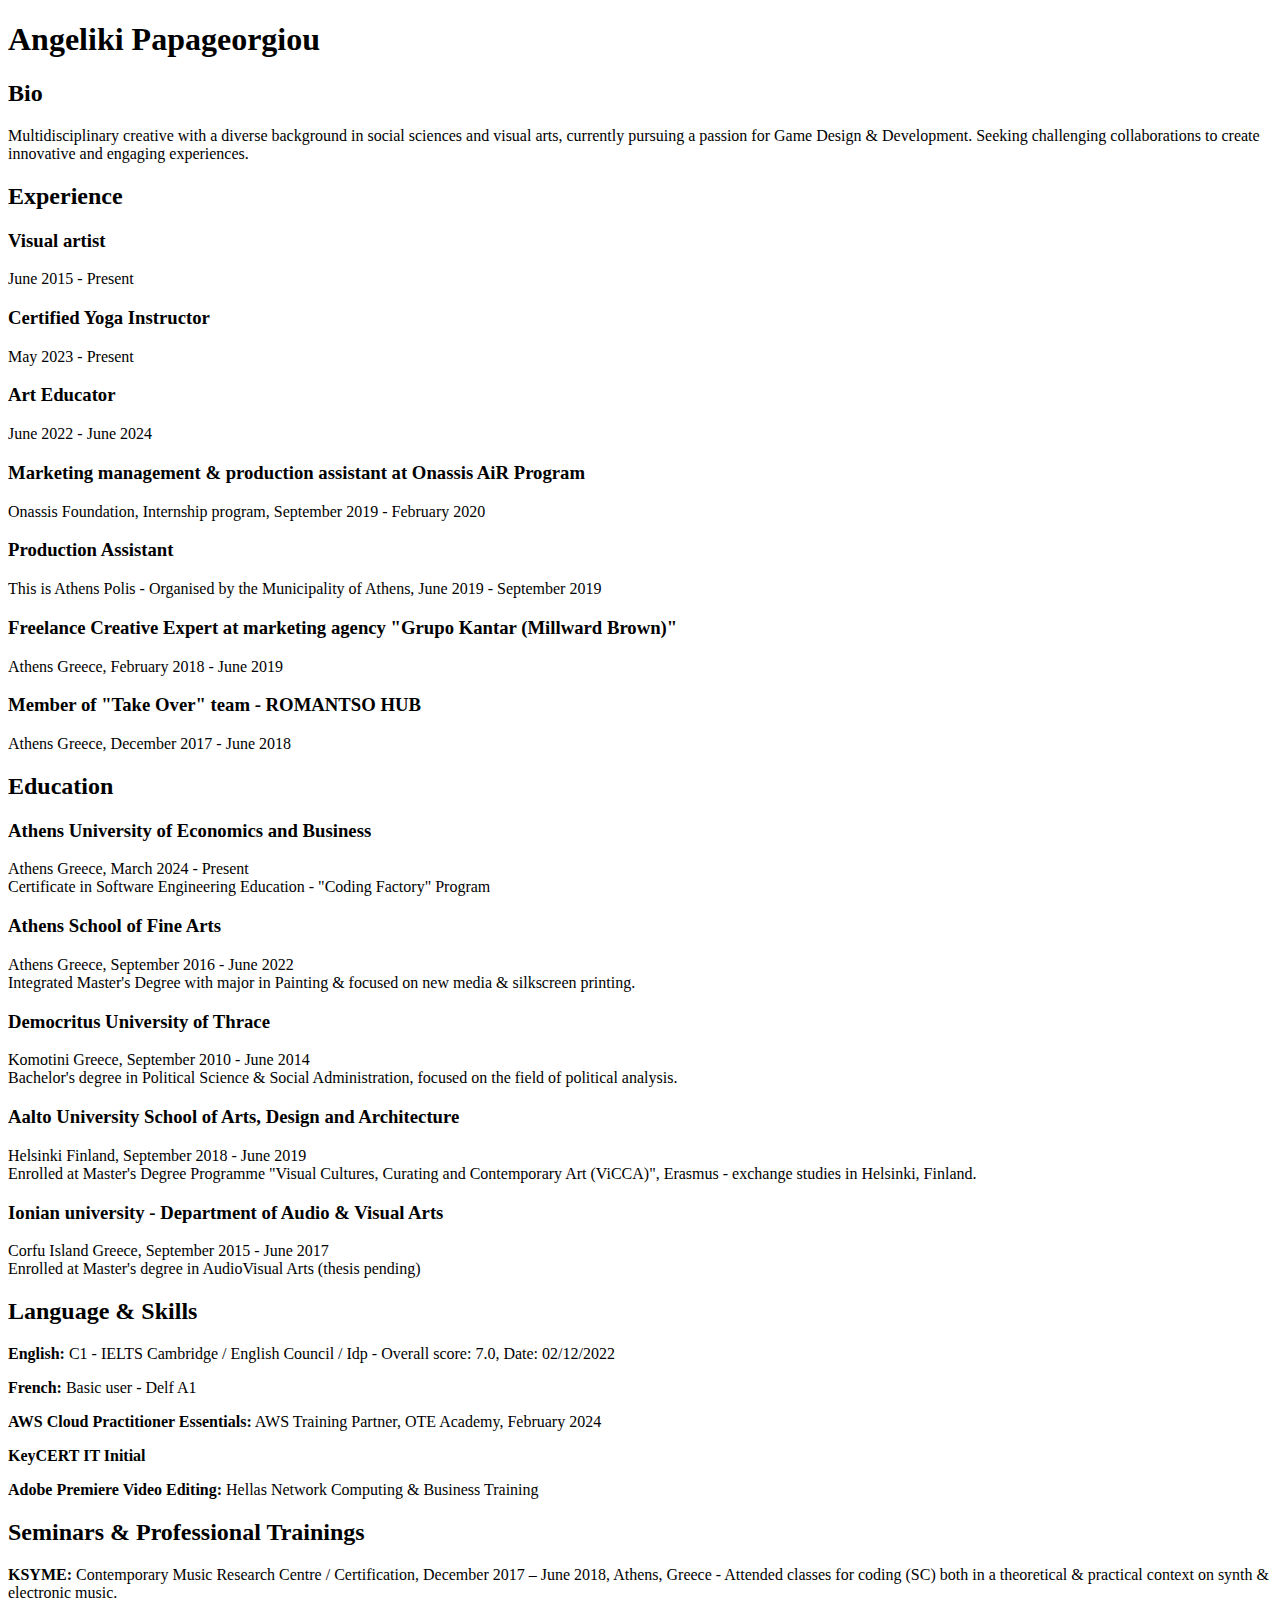
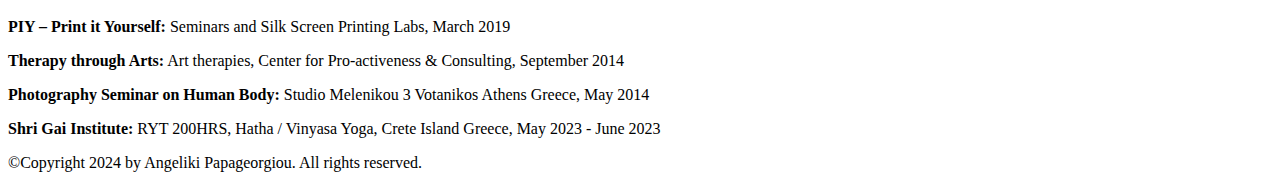
==== bio.html @ 5687f8e2 "Add files via upload" ====
<!DOCTYPE html>
<html>
<head>
  <title>Angeliki Papageorgiou - Bio</title>
</head>
<body>
  <h1>Angeliki Papageorgiou</h1>
  
  <h2>Bio</h2>
  <p>Multidisciplinary creative with a diverse background in social sciences and visual arts, currently pursuing a passion for Game Design & Development. Seeking challenging collaborations to create innovative and engaging experiences.</p>

  <h2>Experience</h2>
  <h3>Visual artist</h3>
  <p>June 2015 - Present</p>

  <h3>Certified Yoga Instructor</h3>
  <p>May 2023 - Present</p>

  <h3>Art Educator</h3>
  <p>June 2022 - June 2024</p>

  <h3>Marketing management & production assistant at Onassis AiR Program</h3>
  <p>Onassis Foundation, Internship program, September 2019 - February 2020</p>

  <h3>Production Assistant</h3>
  <p>This is Athens Polis - Organised by the Municipality of Athens, June 2019 - September 2019</p>

  <h3>Freelance Creative Expert at marketing agency "Grupo Kantar (Millward Brown)"</h3>
  <p>Athens Greece, February 2018 - June 2019</p>

  <h3>Member of "Take Over" team - ROMANTSO HUB</h3>
  <p>Athens Greece, December 2017 - June 2018</p>

  <h2>Education</h2>
  <h3>Athens University of Economics and Business</h3>
  <p>Athens Greece, March 2024 - Present<br>
  Certificate in Software Engineering Education - "Coding Factory" Program</p>

  <h3>Athens School of Fine Arts</h3>
  <p>Athens Greece, September 2016 - June 2022<br>
  Integrated Master's Degree with major in Painting & focused on new media & silkscreen printing.</p>

  <h3>Democritus University of Thrace</h3>
  <p>Komotini Greece, September 2010 - June 2014<br>
  Bachelor's degree in Political Science & Social Administration, focused on the field of political analysis.</p>

  <h3>Aalto University School of Arts, Design and Architecture</h3>
  <p>Helsinki Finland, September 2018 - June 2019<br>
  Enrolled at Master's Degree Programme "Visual Cultures, Curating and Contemporary Art (ViCCA)", Erasmus - exchange studies in Helsinki, Finland.</p>

  <h3>Ionian university - Department of Audio & Visual Arts</h3>
  <p>Corfu Island Greece, September 2015 - June 2017<br>
  Enrolled at Master's degree in AudioVisual Arts (thesis pending)</p>

  <h2>Language & Skills</h2>
  <p><strong>English:</strong> C1 - IELTS Cambridge / English Council / Idp - Overall score: 7.0, Date: 02/12/2022</p>
  <p><strong>French:</strong> Basic user - Delf A1</p>
  <p><strong>AWS Cloud Practitioner Essentials:</strong> AWS Training Partner, OTE Academy, February 2024</p>
  <p><strong>KeyCERT IT Initial</strong></p>
  <p><strong>Adobe Premiere Video Editing:</strong> Hellas Network Computing & Business Training</p>

  <h2>Seminars & Professional Trainings</h2>
  <p><strong>KSYME:</strong> Contemporary Music Research Centre / Certification, December 2017 – June 2018, Athens, Greece - Attended classes for coding (SC) both in a theoretical & practical context on synth & electronic music.</p>
  <p><strong>PIY – Print it Yourself:</strong> Seminars and Silk Screen Printing Labs, March 2019</p>
  <p><strong>Therapy through Arts:</strong> Art therapies, Center for Pro-activeness & Consulting, September 2014</p>
  <p><strong>Photography Seminar on Human Body:</strong> Studio Melenikou 3 Votanikos Athens Greece, May 2014</p>
  <p><strong>Shri Gai Institute:</strong> RYT 200HRS, Hatha / Vinyasa Yoga, Crete Island Greece, May 2023 - June 2023</p>


  <p>&copy;Copyright 2024 by Angeliki Papageorgiou. All rights reserved.</p>
</body>
</html>
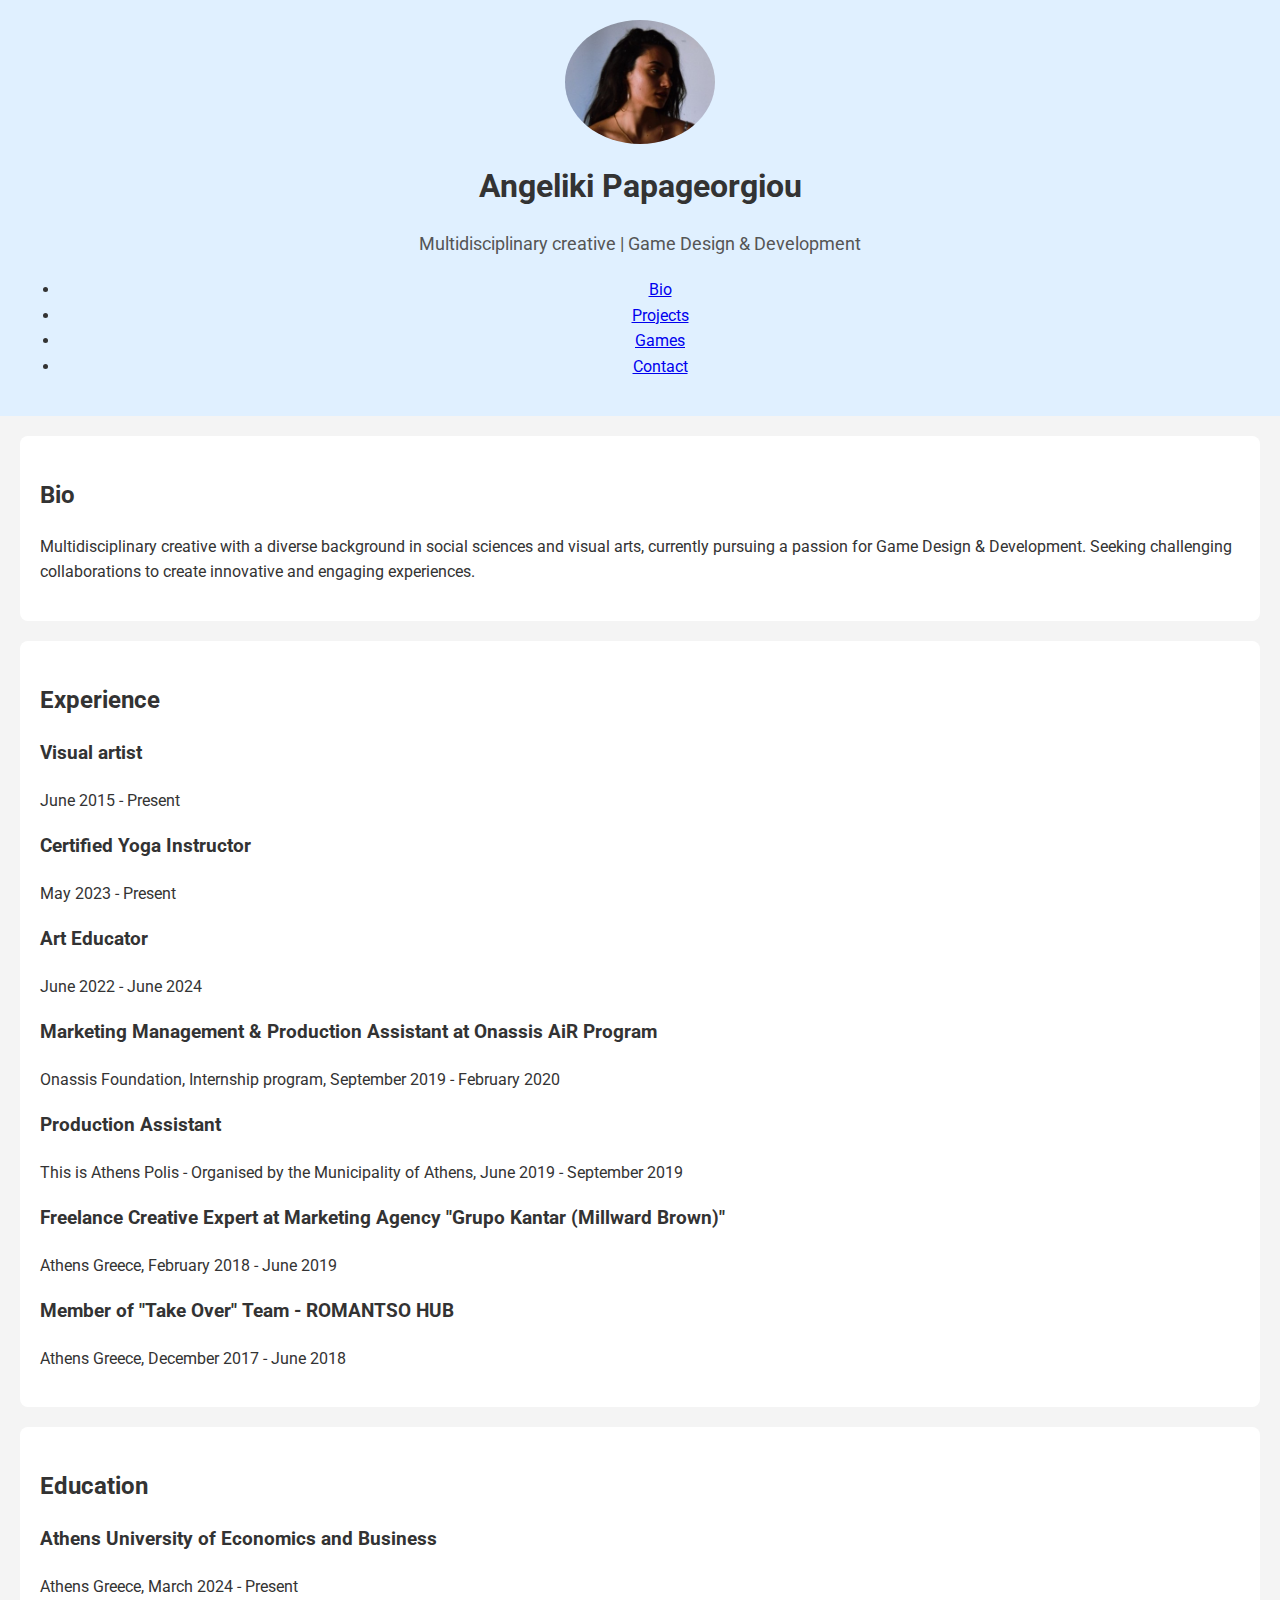
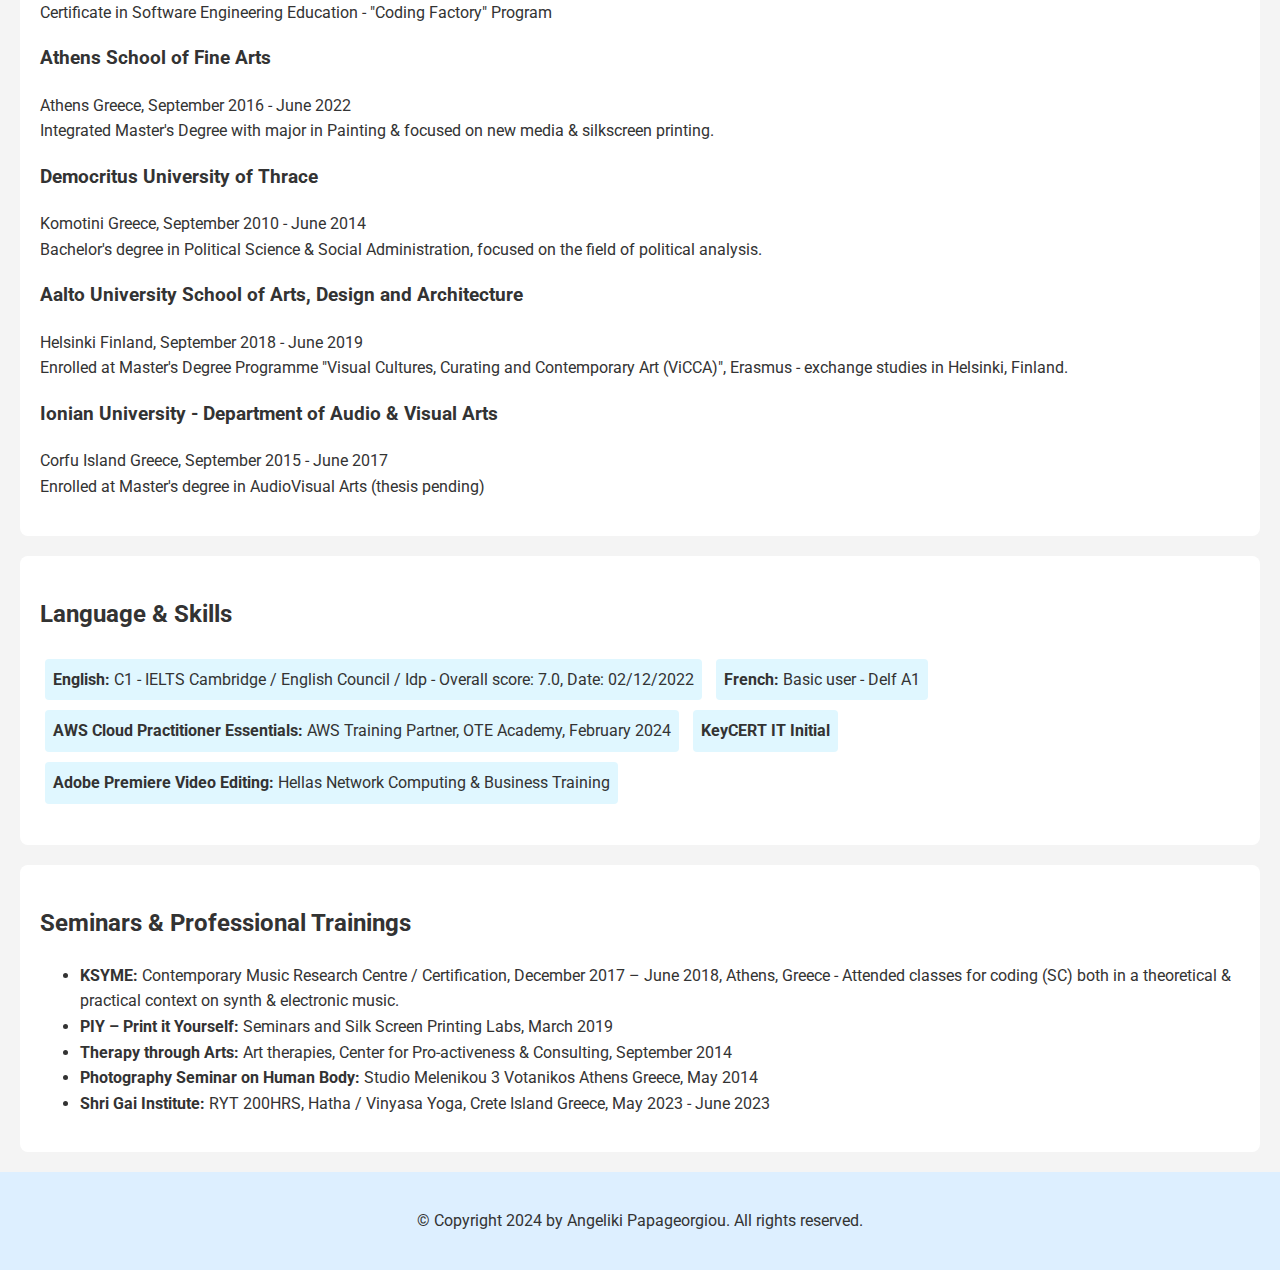
==== commit 1cf62386: "Initial commit with project files" ====
--- a/bio.html
+++ b/bio.html
@@ -1,72 +1,105 @@
 <!DOCTYPE html>
-<html>
+<html lang="en">
 <head>
+  <meta charset="UTF-8">
+  <meta name="viewport" content="width=device-width, initial-scale=1.0">
   <title>Angeliki Papageorgiou - Bio</title>
+  <link rel="preconnect" href="https://fonts.googleapis.com">
+  <link rel="preconnect" href="https://fonts.gstatic.com" crossorigin>
+  <link href="https://fonts.googleapis.com/css2?family=Roboto:wght@400;700&display=swap" rel="stylesheet">
+  <link rel="stylesheet" href="./css/bio.css"> 
 </head>
 <body>
-  <h1>Angeliki Papageorgiou</h1>
+  <header>
+    <img src="./img/photobio.jpeg" alt="Angeliki Papageorgiou" style="width:150px; height:auto; border-radius:50%;">
+    <h1>Angeliki Papageorgiou</h1>
+    <p>Multidisciplinary creative | Game Design & Development</p>
+    <nav>
+      <ul>
+          <li><a href="bio.html" target="_blank" rel="noopener noreferrer">Bio</a></li>
+          <li><a href="projects.html" target="_blank" rel="noopener noreferrer">Projects</a></li>
+          <li><a href="games.html" target="_blank" rel="noopener noreferrer">Games</a></li>
+          <li><a href="contact.html" target="_blank" rel="noopener noreferrer">Contact</a></li>
+      </ul>
+  </nav>
+  </header>
   
-  <h2>Bio</h2>
-  <p>Multidisciplinary creative with a diverse background in social sciences and visual arts, currently pursuing a passion for Game Design & Development. Seeking challenging collaborations to create innovative and engaging experiences.</p>
+  <section id="bio">
+    <h2>Bio</h2>
+    <p>Multidisciplinary creative with a diverse background in social sciences and visual arts, currently pursuing a passion for Game Design & Development. Seeking challenging collaborations to create innovative and engaging experiences.</p>
+  </section>
 
-  <h2>Experience</h2>
-  <h3>Visual artist</h3>
-  <p>June 2015 - Present</p>
+  <section id="experience">
+    <h2>Experience</h2>
+    <h3>Visual artist</h3>
+    <p>June 2015 - Present</p>
 
-  <h3>Certified Yoga Instructor</h3>
-  <p>May 2023 - Present</p>
+    <h3>Certified Yoga Instructor</h3>
+    <p>May 2023 - Present</p>
 
-  <h3>Art Educator</h3>
-  <p>June 2022 - June 2024</p>
+    <h3>Art Educator</h3>
+    <p>June 2022 - June 2024</p>
 
-  <h3>Marketing management & production assistant at Onassis AiR Program</h3>
-  <p>Onassis Foundation, Internship program, September 2019 - February 2020</p>
+    <h3>Marketing Management & Production Assistant at Onassis AiR Program</h3>
+    <p>Onassis Foundation, Internship program, September 2019 - February 2020</p>
 
-  <h3>Production Assistant</h3>
-  <p>This is Athens Polis - Organised by the Municipality of Athens, June 2019 - September 2019</p>
+    <h3>Production Assistant</h3>
+    <p>This is Athens Polis - Organised by the Municipality of Athens, June 2019 - September 2019</p>
 
-  <h3>Freelance Creative Expert at marketing agency "Grupo Kantar (Millward Brown)"</h3>
-  <p>Athens Greece, February 2018 - June 2019</p>
+    <h3>Freelance Creative Expert at Marketing Agency "Grupo Kantar (Millward Brown)"</h3>
+    <p>Athens Greece, February 2018 - June 2019</p>
 
-  <h3>Member of "Take Over" team - ROMANTSO HUB</h3>
-  <p>Athens Greece, December 2017 - June 2018</p>
+    <h3>Member of "Take Over" Team - ROMANTSO HUB</h3>
+    <p>Athens Greece, December 2017 - June 2018</p>
+  </section>
 
-  <h2>Education</h2>
-  <h3>Athens University of Economics and Business</h3>
-  <p>Athens Greece, March 2024 - Present<br>
-  Certificate in Software Engineering Education - "Coding Factory" Program</p>
+  <section id="education">  
+    <h2>Education</h2>
+    <h3>Athens University of Economics and Business</h3>
+    <p>Athens Greece, March 2024 - Present<br>
+    Certificate in Software Engineering Education - "Coding Factory" Program</p>
 
-  <h3>Athens School of Fine Arts</h3>
-  <p>Athens Greece, September 2016 - June 2022<br>
-  Integrated Master's Degree with major in Painting & focused on new media & silkscreen printing.</p>
+    <h3>Athens School of Fine Arts</h3>
+    <p>Athens Greece, September 2016 - June 2022<br>
+    Integrated Master's Degree with major in Painting & focused on new media & silkscreen printing.</p>
 
-  <h3>Democritus University of Thrace</h3>
-  <p>Komotini Greece, September 2010 - June 2014<br>
-  Bachelor's degree in Political Science & Social Administration, focused on the field of political analysis.</p>
+    <h3>Democritus University of Thrace</h3>
+    <p>Komotini Greece, September 2010 - June 2014<br>
+    Bachelor's degree in Political Science & Social Administration, focused on the field of political analysis.</p>
 
-  <h3>Aalto University School of Arts, Design and Architecture</h3>
-  <p>Helsinki Finland, September 2018 - June 2019<br>
-  Enrolled at Master's Degree Programme "Visual Cultures, Curating and Contemporary Art (ViCCA)", Erasmus - exchange studies in Helsinki, Finland.</p>
+    <h3>Aalto University School of Arts, Design and Architecture</h3>
+    <p>Helsinki Finland, September 2018 - June 2019<br>
+    Enrolled at Master's Degree Programme "Visual Cultures, Curating and Contemporary Art (ViCCA)", Erasmus - exchange studies in Helsinki, Finland.</p>
 
-  <h3>Ionian university - Department of Audio & Visual Arts</h3>
-  <p>Corfu Island Greece, September 2015 - June 2017<br>
-  Enrolled at Master's degree in AudioVisual Arts (thesis pending)</p>
+    <h3>Ionian University - Department of Audio & Visual Arts</h3>
+    <p>Corfu Island Greece, September 2015 - June 2017<br>
+    Enrolled at Master's degree in AudioVisual Arts (thesis pending)</p>
+  </section>
 
-  <h2>Language & Skills</h2>
-  <p><strong>English:</strong> C1 - IELTS Cambridge / English Council / Idp - Overall score: 7.0, Date: 02/12/2022</p>
-  <p><strong>French:</strong> Basic user - Delf A1</p>
-  <p><strong>AWS Cloud Practitioner Essentials:</strong> AWS Training Partner, OTE Academy, February 2024</p>
-  <p><strong>KeyCERT IT Initial</strong></p>
-  <p><strong>Adobe Premiere Video Editing:</strong> Hellas Network Computing & Business Training</p>
+  <section id="skills">
+    <h2>Language & Skills</h2>
+    <ul>
+      <li><strong>English:</strong> C1 - IELTS Cambridge / English Council / Idp - Overall score: 7.0, Date: 02/12/2022</li>
+      <li><strong>French:</strong> Basic user - Delf A1</li>
+      <li><strong>AWS Cloud Practitioner Essentials:</strong> AWS Training Partner, OTE Academy, February 2024</li>
+      <li><strong>KeyCERT IT Initial</strong></li>
+      <li><strong>Adobe Premiere Video Editing:</strong> Hellas Network Computing & Business Training</li>
+    </ul>
+  </section>
 
-  <h2>Seminars & Professional Trainings</h2>
-  <p><strong>KSYME:</strong> Contemporary Music Research Centre / Certification, December 2017 – June 2018, Athens, Greece - Attended classes for coding (SC) both in a theoretical & practical context on synth & electronic music.</p>
-  <p><strong>PIY – Print it Yourself:</strong> Seminars and Silk Screen Printing Labs, March 2019</p>
-  <p><strong>Therapy through Arts:</strong> Art therapies, Center for Pro-activeness & Consulting, September 2014</p>
-  <p><strong>Photography Seminar on Human Body:</strong> Studio Melenikou 3 Votanikos Athens Greece, May 2014</p>
-  <p><strong>Shri Gai Institute:</strong> RYT 200HRS, Hatha / Vinyasa Yoga, Crete Island Greece, May 2023 - June 2023</p>
+  <section id="seminars-trainings">
+    <h2>Seminars & Professional Trainings</h2>
+    <ul>
+      <li><strong>KSYME:</strong> Contemporary Music Research Centre / Certification, December 2017 – June 2018, Athens, Greece - Attended classes for coding (SC) both in a theoretical & practical context on synth & electronic music.</li>
+      <li><strong>PIY – Print it Yourself:</strong> Seminars and Silk Screen Printing Labs, March 2019</li>
+      <li><strong>Therapy through Arts:</strong> Art therapies, Center for Pro-activeness & Consulting, September 2014</li>
+      <li><strong>Photography Seminar on Human Body:</strong> Studio Melenikou 3 Votanikos Athens Greece, May 2014</li>
+      <li><strong>Shri Gai Institute:</strong> RYT 200HRS, Hatha / Vinyasa Yoga, Crete Island Greece, May 2023 - June 2023</li>
+    </ul>
+  </section>
 
-
-  <p>&copy;Copyright 2024 by Angeliki Papageorgiou. All rights reserved.</p>
+  <footer>
+    <p>&copy; Copyright 2024 by Angeliki Papageorgiou. All rights reserved.</p>
+  </footer>
 </body>
 </html>--- a/css/bio.css
+++ b/css/bio.css
@@ -0,0 +1,131 @@
+body {
+    font-family: 'Roboto', sans-serif;
+    line-height: 1.6;
+    margin: 0;
+    padding: 0;
+    color: #333;
+    background-color: #f4f4f4;
+  }
+  
+  header {
+    background-color: #e0f0ff;
+    text-align: center;
+    padding: 20px;
+  }
+  
+  header img {
+    width: 120px;
+    height: 120px;
+    border-radius: 50%;
+  }
+  
+  header h1 {
+    margin: 10px 0;
+    color: #333;
+  }
+  
+  header p {
+    color: #555;
+    font-size: 18px;
+  }
+  
+  section {
+    background-color: #ffffff;
+    padding: 20px;
+    margin: 20px;
+    border-radius: 8px;
+  }
+  
+  #skills ul {
+    list-style-type: none;
+    padding: 0;
+  }
+  
+  #skills li {
+    background-color: #e0f7ff;
+    padding: 8px;
+    margin: 5px;
+    display: inline-block;
+    border-radius: 4px;
+  }
+  
+  footer {
+    background-color: #ddefff;
+    text-align: center;
+    padding: 20px;
+    font-size: 16px;
+  }
+  
+  footer a {
+    color: #0066cc;
+    text-decoration: none;
+  }
+  
+  footer a:hover {
+    text-decoration: underline;
+  }body {
+  font-family: 'Roboto', sans-serif;
+  line-height: 1.6;
+  margin: 0;
+  padding: 0;
+  color: #333;
+  background-color: #f4f4f4;
+}
+
+header {
+  background-color: #e0f0ff;
+  text-align: center;
+  padding: 20px;
+}
+
+header img {
+  width: 120px;
+  height: 120px;
+  border-radius: 50%;
+}
+
+header h1 {
+  margin: 10px 0;
+  color: #333;
+}
+
+header p {
+  color: #555;
+  font-size: 18px;
+}
+
+section {
+  background-color: #ffffff;
+  padding: 20px;
+  margin: 20px;
+  border-radius: 8px;
+}
+
+#skills ul {
+  list-style-type: none;
+  padding: 0;
+}
+
+#skills li {
+  background-color: #e0f7ff;
+  padding: 8px;
+  margin: 5px;
+  display: inline-block;
+  border-radius: 4px;
+}
+
+footer {
+  background-color: #ddefff;
+  text-align: center;
+  padding: 20px;
+  font-size: 16px;
+}
+
+footer a {
+  color: #0066cc;
+  text-decoration: none;
+}
+
+footer a:hover {
+  text-decoration: underline;
+}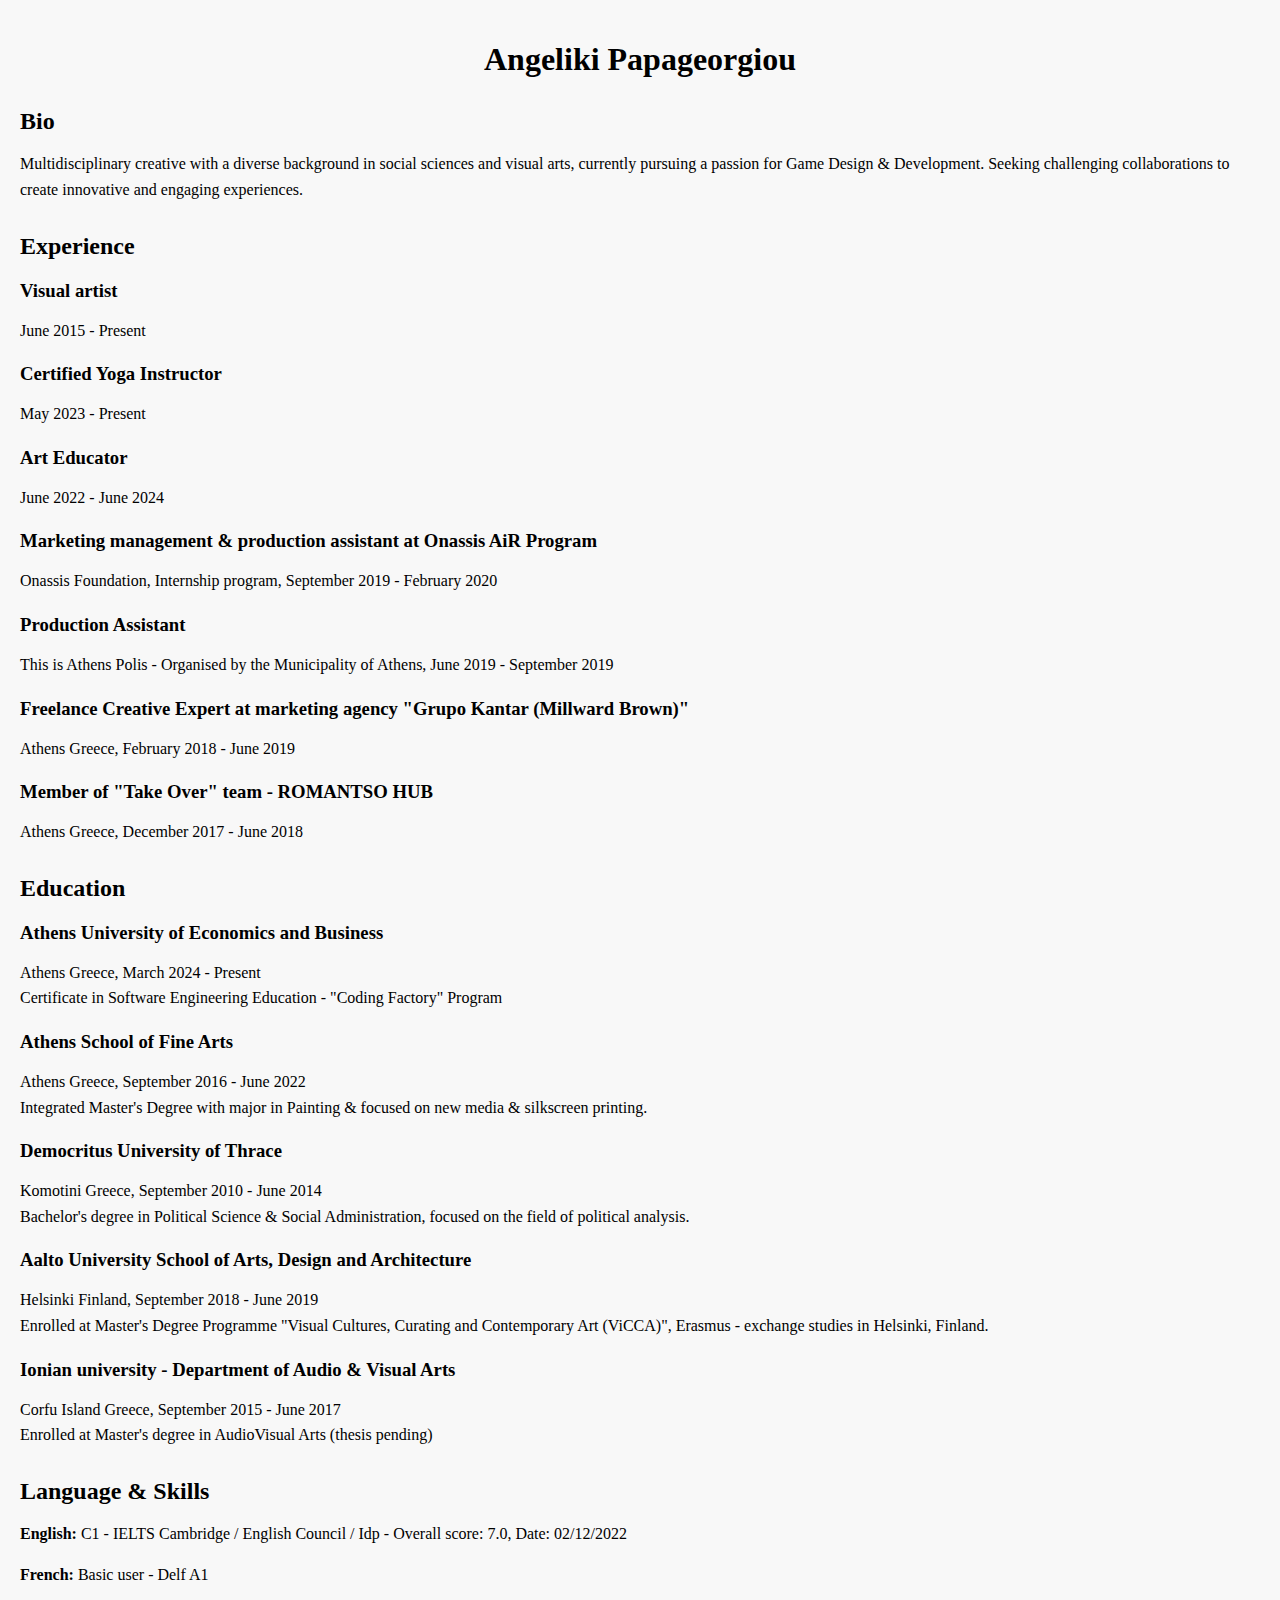
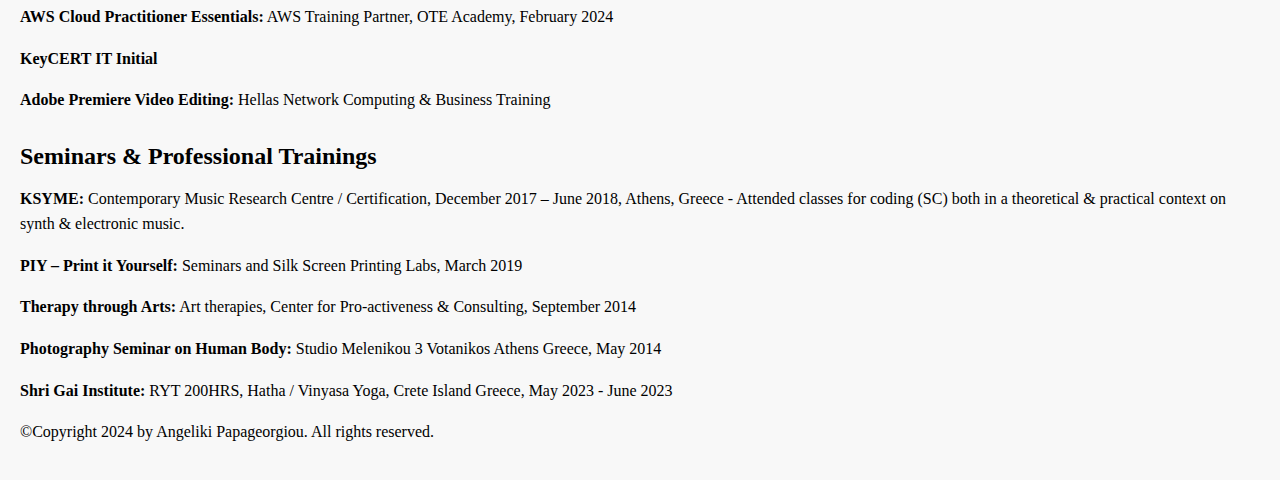
==== commit b15a2fd7: "Updated portfolio & cv" ====
--- a/bio.html
+++ b/bio.html
@@ -1,105 +1,73 @@
 <!DOCTYPE html>
-<html lang="en">
+<html>
 <head>
-  <meta charset="UTF-8">
-  <meta name="viewport" content="width=device-width, initial-scale=1.0">
   <title>Angeliki Papageorgiou - Bio</title>
-  <link rel="preconnect" href="https://fonts.googleapis.com">
-  <link rel="preconnect" href="https://fonts.gstatic.com" crossorigin>
-  <link href="https://fonts.googleapis.com/css2?family=Roboto:wght@400;700&display=swap" rel="stylesheet">
-  <link rel="stylesheet" href="./css/bio.css"> 
 </head>
+<link rel="stylesheet" href="./bio.css">
 <body>
-  <header>
-    <img src="./img/photobio.jpeg" alt="Angeliki Papageorgiou" style="width:150px; height:auto; border-radius:50%;">
-    <h1>Angeliki Papageorgiou</h1>
-    <p>Multidisciplinary creative | Game Design & Development</p>
-    <nav>
-      <ul>
-          <li><a href="bio.html" target="_blank" rel="noopener noreferrer">Bio</a></li>
-          <li><a href="projects.html" target="_blank" rel="noopener noreferrer">Projects</a></li>
-          <li><a href="games.html" target="_blank" rel="noopener noreferrer">Games</a></li>
-          <li><a href="contact.html" target="_blank" rel="noopener noreferrer">Contact</a></li>
-      </ul>
-  </nav>
-  </header>
+  <h1>Angeliki Papageorgiou</h1>
   
-  <section id="bio">
-    <h2>Bio</h2>
-    <p>Multidisciplinary creative with a diverse background in social sciences and visual arts, currently pursuing a passion for Game Design & Development. Seeking challenging collaborations to create innovative and engaging experiences.</p>
-  </section>
+  <h2>Bio</h2>
+  <p>Multidisciplinary creative with a diverse background in social sciences and visual arts, currently pursuing a passion for Game Design & Development. Seeking challenging collaborations to create innovative and engaging experiences.</p>
 
-  <section id="experience">
-    <h2>Experience</h2>
-    <h3>Visual artist</h3>
-    <p>June 2015 - Present</p>
+  <h2>Experience</h2>
+  <h3>Visual artist</h3>
+  <p>June 2015 - Present</p>
 
-    <h3>Certified Yoga Instructor</h3>
-    <p>May 2023 - Present</p>
+  <h3>Certified Yoga Instructor</h3>
+  <p>May 2023 - Present</p>
 
-    <h3>Art Educator</h3>
-    <p>June 2022 - June 2024</p>
+  <h3>Art Educator</h3>
+  <p>June 2022 - June 2024</p>
 
-    <h3>Marketing Management & Production Assistant at Onassis AiR Program</h3>
-    <p>Onassis Foundation, Internship program, September 2019 - February 2020</p>
+  <h3>Marketing management & production assistant at Onassis AiR Program</h3>
+  <p>Onassis Foundation, Internship program, September 2019 - February 2020</p>
 
-    <h3>Production Assistant</h3>
-    <p>This is Athens Polis - Organised by the Municipality of Athens, June 2019 - September 2019</p>
+  <h3>Production Assistant</h3>
+  <p>This is Athens Polis - Organised by the Municipality of Athens, June 2019 - September 2019</p>
 
-    <h3>Freelance Creative Expert at Marketing Agency "Grupo Kantar (Millward Brown)"</h3>
-    <p>Athens Greece, February 2018 - June 2019</p>
+  <h3>Freelance Creative Expert at marketing agency "Grupo Kantar (Millward Brown)"</h3>
+  <p>Athens Greece, February 2018 - June 2019</p>
 
-    <h3>Member of "Take Over" Team - ROMANTSO HUB</h3>
-    <p>Athens Greece, December 2017 - June 2018</p>
-  </section>
+  <h3>Member of "Take Over" team - ROMANTSO HUB</h3>
+  <p>Athens Greece, December 2017 - June 2018</p>
 
-  <section id="education">  
-    <h2>Education</h2>
-    <h3>Athens University of Economics and Business</h3>
-    <p>Athens Greece, March 2024 - Present<br>
-    Certificate in Software Engineering Education - "Coding Factory" Program</p>
+  <h2>Education</h2>
+  <h3>Athens University of Economics and Business</h3>
+  <p>Athens Greece, March 2024 - Present<br>
+  Certificate in Software Engineering Education - "Coding Factory" Program</p>
 
-    <h3>Athens School of Fine Arts</h3>
-    <p>Athens Greece, September 2016 - June 2022<br>
-    Integrated Master's Degree with major in Painting & focused on new media & silkscreen printing.</p>
+  <h3>Athens School of Fine Arts</h3>
+  <p>Athens Greece, September 2016 - June 2022<br>
+  Integrated Master's Degree with major in Painting & focused on new media & silkscreen printing.</p>
 
-    <h3>Democritus University of Thrace</h3>
-    <p>Komotini Greece, September 2010 - June 2014<br>
-    Bachelor's degree in Political Science & Social Administration, focused on the field of political analysis.</p>
+  <h3>Democritus University of Thrace</h3>
+  <p>Komotini Greece, September 2010 - June 2014<br>
+  Bachelor's degree in Political Science & Social Administration, focused on the field of political analysis.</p>
 
-    <h3>Aalto University School of Arts, Design and Architecture</h3>
-    <p>Helsinki Finland, September 2018 - June 2019<br>
-    Enrolled at Master's Degree Programme "Visual Cultures, Curating and Contemporary Art (ViCCA)", Erasmus - exchange studies in Helsinki, Finland.</p>
+  <h3>Aalto University School of Arts, Design and Architecture</h3>
+  <p>Helsinki Finland, September 2018 - June 2019<br>
+  Enrolled at Master's Degree Programme "Visual Cultures, Curating and Contemporary Art (ViCCA)", Erasmus - exchange studies in Helsinki, Finland.</p>
 
-    <h3>Ionian University - Department of Audio & Visual Arts</h3>
-    <p>Corfu Island Greece, September 2015 - June 2017<br>
-    Enrolled at Master's degree in AudioVisual Arts (thesis pending)</p>
-  </section>
+  <h3>Ionian university - Department of Audio & Visual Arts</h3>
+  <p>Corfu Island Greece, September 2015 - June 2017<br>
+  Enrolled at Master's degree in AudioVisual Arts (thesis pending)</p>
 
-  <section id="skills">
-    <h2>Language & Skills</h2>
-    <ul>
-      <li><strong>English:</strong> C1 - IELTS Cambridge / English Council / Idp - Overall score: 7.0, Date: 02/12/2022</li>
-      <li><strong>French:</strong> Basic user - Delf A1</li>
-      <li><strong>AWS Cloud Practitioner Essentials:</strong> AWS Training Partner, OTE Academy, February 2024</li>
-      <li><strong>KeyCERT IT Initial</strong></li>
-      <li><strong>Adobe Premiere Video Editing:</strong> Hellas Network Computing & Business Training</li>
-    </ul>
-  </section>
+  <h2>Language & Skills</h2>
+  <p><strong>English:</strong> C1 - IELTS Cambridge / English Council / Idp - Overall score: 7.0, Date: 02/12/2022</p>
+  <p><strong>French:</strong> Basic user - Delf A1</p>
+  <p><strong>AWS Cloud Practitioner Essentials:</strong> AWS Training Partner, OTE Academy, February 2024</p>
+  <p><strong>KeyCERT IT Initial</strong></p>
+  <p><strong>Adobe Premiere Video Editing:</strong> Hellas Network Computing & Business Training</p>
 
-  <section id="seminars-trainings">
-    <h2>Seminars & Professional Trainings</h2>
-    <ul>
-      <li><strong>KSYME:</strong> Contemporary Music Research Centre / Certification, December 2017 – June 2018, Athens, Greece - Attended classes for coding (SC) both in a theoretical & practical context on synth & electronic music.</li>
-      <li><strong>PIY – Print it Yourself:</strong> Seminars and Silk Screen Printing Labs, March 2019</li>
-      <li><strong>Therapy through Arts:</strong> Art therapies, Center for Pro-activeness & Consulting, September 2014</li>
-      <li><strong>Photography Seminar on Human Body:</strong> Studio Melenikou 3 Votanikos Athens Greece, May 2014</li>
-      <li><strong>Shri Gai Institute:</strong> RYT 200HRS, Hatha / Vinyasa Yoga, Crete Island Greece, May 2023 - June 2023</li>
-    </ul>
-  </section>
+  <h2>Seminars & Professional Trainings</h2>
+  <p><strong>KSYME:</strong> Contemporary Music Research Centre / Certification, December 2017 – June 2018, Athens, Greece - Attended classes for coding (SC) both in a theoretical & practical context on synth & electronic music.</p>
+  <p><strong>PIY – Print it Yourself:</strong> Seminars and Silk Screen Printing Labs, March 2019</p>
+  <p><strong>Therapy through Arts:</strong> Art therapies, Center for Pro-activeness & Consulting, September 2014</p>
+  <p><strong>Photography Seminar on Human Body:</strong> Studio Melenikou 3 Votanikos Athens Greece, May 2014</p>
+  <p><strong>Shri Gai Institute:</strong> RYT 200HRS, Hatha / Vinyasa Yoga, Crete Island Greece, May 2023 - June 2023</p>
 
-  <footer>
-    <p>&copy; Copyright 2024 by Angeliki Papageorgiou. All rights reserved.</p>
-  </footer>
+
+  <p>&copy;Copyright 2024 by Angeliki Papageorgiou. All rights reserved.</p>
 </body>
 </html>--- a/bio.css
+++ b/bio.css
@@ -0,0 +1,43 @@
+body {
+    font-family: "Constantia", "Georgia", serif; /* Ensure consistent font */
+    background-color: #f8f8f8; /* Light background color for contrast */
+    margin: 0; /* Remove default margin */
+    padding: 20px; /* Padding around the body */
+}
+
+h1 {
+    text-align: center;
+    margin-bottom: 20px; /* Space below the main title */
+}
+
+h2 {
+    margin-top: 30px; /* Space above section titles */
+    margin-bottom: 10px; /* Space below section titles */
+}
+
+h3 {
+    margin-top: 20px; /* Space above sub-section titles */
+    margin-bottom: 5px; /* Space below sub-section titles */
+}
+
+p {
+    line-height: 1.6; /* Improve readability with line height */
+    margin-bottom: 15px; /* Space below paragraphs */
+}
+
+footer {
+    text-align: center;
+    padding: 10px;
+    margin-top: 40px; /* Space above footer */
+}
+
+/* Responsive Design */
+@media (max-width: 600px) {
+    body {
+        padding: 10px; /* Reduce padding on smaller screens */
+    }
+
+    h1, h2, h3 {
+        font-size: smaller; /* Adjust font size for smaller screens */
+    }
+}